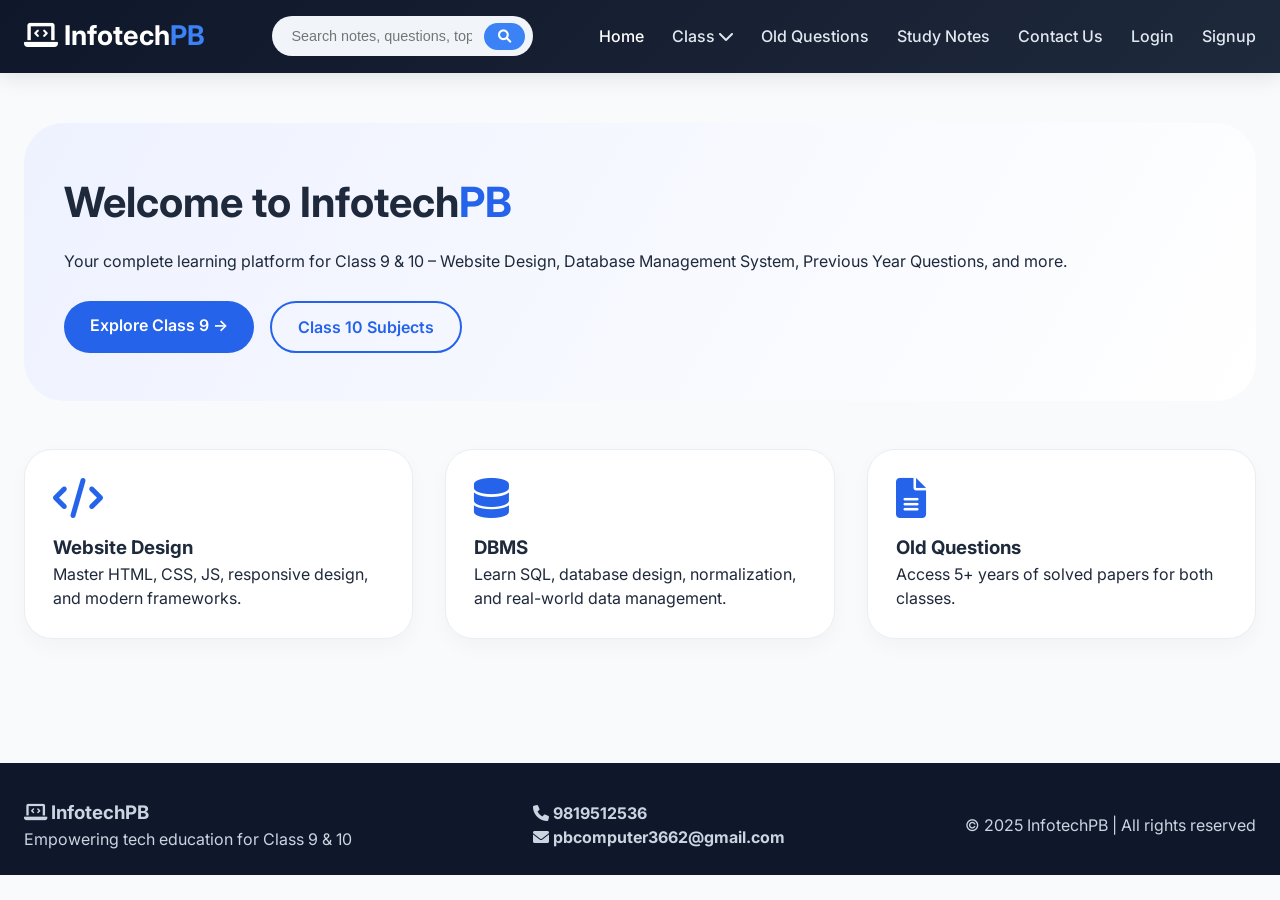
==== index.html @ 0914039e "Add files via upload" ====
<!DOCTYPE html>
<html lang="en">
<head>
    <meta charset="UTF-8">
    <meta name="viewport" content="width=device-width, initial-scale=1.0, viewport-fit=cover">
    <title>InfotechPB | Class 9 & 10 Tech Hub</title>
    <link href="https://fonts.googleapis.com/css2?family=Inter:opsz,wght@14..32,300;400;600;700&display=swap" rel="stylesheet">
    <link rel="stylesheet" href="https://cdnjs.cloudflare.com/ajax/libs/font-awesome/6.0.0-beta3/css/all.min.css">
    <link rel="stylesheet" href="style.css">
</head>
<body>
    <header class="header">
        <div class="container header-flex">
            <div class="logo">
                <h1><i class="fas fa-laptop-code"></i> Infotech<span>PB</span></h1>
            </div>
            <div class="search-mobile-wrap">
                <div class="search-bar">
                    <input type="text" id="searchInput" placeholder="Search notes, questions, topics...">
                    <button id="searchBtn"><i class="fas fa-search"></i></button>
                </div>
            </div>
            <button class="mobile-toggle" id="mobileToggle"><i class="fas fa-bars"></i></button>
            <nav class="nav-menu" id="navMenu">
                <ul class="nav-list">
                    <li><a href="#" data-section="home" class="nav-link active">Home</a></li>
                    <li class="dropdown" id="classDropdown">
                        <a href="#" class="dropdown-trigger" id="classTrigger">Class <i class="fas fa-chevron-down"></i></a>
                        <ul class="dropdown-menu" id="classSubmenu">
                            <li><a href="#" data-section="class9">Class 9 (Web Design + DBMS)</a></li>
                            <li><a href="#" data-section="class10">Class 10 (Advanced)</a></li>
                        </ul>
                    </li>
                    <li><a href="#" data-section="oldquestions" class="nav-link">Old Questions</a></li>
                    <li><a href="#" data-section="resources" class="nav-link">Study Notes</a></li>
                    <li><a href="#" data-section="contact" class="nav-link">Contact Us</a></li>
                    <li><a href="#" data-section="login" class="nav-link">Login</a></li>
                    <li><a href="#" data-section="signup" class="nav-link">Signup</a></li>
                </ul>
            </nav>
        </div>
        <div class="mobile-search-row" id="mobileSearchRow">
            <div class="search-bar">
                <input type="text" id="mobileSearchInput" placeholder="Search...">
                <button id="mobileSearchBtn"><i class="fas fa-search"></i></button>
            </div>
        </div>
    </header>

    <div id="searchResultsPanel" class="search-results-panel" style="display: none;">
        <div class="results-header"><span><i class="fas fa-search"></i> Search Results</span><button id="closeSearchResults"><i class="fas fa-times"></i></button></div>
        <div id="searchResultsContent"></div>
    </div>

    <main class="main-content">
        <!-- HOME Section -->
        <section id="home-section" class="page-section active-section">
            <div class="hero">
                <h2>Welcome to Infotech<span>PB</span></h2>
                <p>Your complete learning platform for Class 9 & 10 – Website Design, Database Management System, Previous Year Questions, and more.</p>
                <div class="hero-buttons">
                    <a href="#" data-section="class9" class="btn btn-primary">Explore Class 9 →</a>
                    <a href="#" data-section="class10" class="btn btn-outline">Class 10 Subjects</a>
                </div>
            </div>
            <div class="features-grid">
                <div class="feature-card"><i class="fas fa-code"></i><h3>Website Design</h3><p>Master HTML, CSS, JS, responsive design, and modern frameworks.</p></div>
                <div class="feature-card"><i class="fas fa-database"></i><h3>DBMS</h3><p>Learn SQL, database design, normalization, and real-world data management.</p></div>
                <div class="feature-card"><i class="fas fa-file-alt"></i><h3>Old Questions</h3><p>Access 5+ years of solved papers for both classes.</p></div>
            </div>
        </section>

        <!-- CLASS 9 - expanded with more info -->
        <section id="class9-section" class="page-section">
            <h2 class="section-title"><i class="fas fa-graduation-cap"></i> Class 9 - Complete Syllabus</h2>
            <div class="subjects-grid">
                <div class="subject-card">
                    <i class="fab fa-html5"></i>
                    <h3>Website Design (Full Course)</h3>
                    <p><strong>Topics covered:</strong></p>
                    <ul class="topic-list">
                        <li>HTML5 semantic elements & forms</li>
                        <li>CSS3 – Flexbox, Grid, Animations</li>
                        <li>Responsive Web Design (Media Queries)</li>
                        <li>JavaScript basics – DOM, events, validation</li>
                        <li>Introduction to Bootstrap / Tailwind</li>
                        <li>Hosting a website (GitHub Pages, Netlify)</li>
                    </ul>
                </div>
                <div class="subject-card">
                    <i class="fas fa-database"></i>
                    <h3>Database Management System (DBMS)</h3>
                    <ul class="topic-list">
                        <li>File system vs DBMS, advantages</li>
                        <li>ER diagrams, relational model</li>
                        <li>SQL – DDL, DML, DCL, Joins, Subqueries</li>
                        <li>Normalization (1NF, 2NF, 3NF)</li>
                        <li>Transactions and ACID properties</li>
                        <li>Introduction to MySQL / PostgreSQL</li>
                    </ul>
                </div>
            </div>
            <div class="extra-resources">
                <p><i class="fas fa-chalkboard-user"></i> <strong>Extra:</strong> Download practical lab manuals, project ideas (e.g., student database, personal portfolio website).</p>
            </div>
        </section>

        <!-- CLASS 10 - expanded -->
        <section id="class10-section" class="page-section">
            <h2 class="section-title"><i class="fas fa-rocket"></i> Class 10 - Advanced & Board Prep</h2>
            <div class="subjects-grid">
                <div class="subject-card"><i class="fas fa-globe"></i><h3>Advanced Web Design</h3><p>JavaScript ES6+, React basics, API fetching, responsive frameworks, deployment strategies.</p></div>
                <div class="subject-card"><i class="fas fa-server"></i><h3>Advanced DBMS</h3><p>Stored procedures, triggers, indexing, query optimization, NoSQL (MongoDB overview).</p></div>
                <div class="subject-card"><i class="fas fa-project-diagram"></i><h3>Software Engineering</h3><p>SDLC models, agile methodology, UML diagrams, project documentation.</p></div>
            </div>
        </section>

        <!-- OLD QUESTIONS - more questions added -->
        <section id="oldquestions-section" class="page-section">
            <h2 class="section-title"><i class="fas fa-history"></i> Previous Year Question Bank</h2>
            <div class="questions-list">
                <div class="question-card"><h3>📘 Class 9 - Website Design (Annual Exam 2024)</h3><p>Full paper with 8 questions: HTML structure, CSS selectors, responsive navbar, JavaScript form validation, and flexbox layout.</p><a href="#" class="btn-sm">Download PDF</a></div>
                <div class="question-card"><h3>🗄️ Class 9 - DBMS (Term II 2023)</h3><p>Define DBMS, RDBMS. Write SQL for student table. Explain primary key, foreign key. Normalization example.</p><a href="#" class="btn-sm">Get Question Bank</a></div>
                <div class="question-card"><h3>🌐 Class 10 - Web Tech (Board Practice Set 2024)</h3><p>Difference between CSS Grid and Flexbox. Create a responsive registration form. Explain event bubbling.</p><a href="#" class="btn-sm">Download Set</a></div>
                <div class="question-card"><h3>💾 Class 10 - DBMS (Pre-Board 2024)</h3><p>ACID properties, join types, subqueries, normalization up to 3NF. Write SQL queries for employee database.</p><a href="#" class="btn-sm">View Paper</a></div>
                <div class="question-card"><h3>📝 Class 9 - Combined (Web + DB) Half-Yearly 2025</h3><p>20 MCQs + 5 long answers: web hosting, SQL injection, CSS transitions, database integrity.</p><a href="#" class="btn-sm">Get Paper</a></div>
            </div>
        </section>

        <!-- NEW: STUDY NOTES / RESOURCES SECTION -->
        <section id="resources-section" class="page-section">
            <h2 class="section-title"><i class="fas fa-book-open"></i> Free Study Notes & Resources</h2>
            <div class="resources-grid">
                <div class="resource-card"><i class="fas fa-file-pdf"></i><h3>Website Design Notes</h3><p>Complete HTML/CSS cheatsheet, JS snippets, responsive templates.</p><a href="#" class="btn-sm">Download</a></div>
                <div class="resource-card"><i class="fas fa-database"></i><h3>DBMS Handwritten Notes</h3><p>ER diagrams, SQL commands with examples, normalization steps.</p><a href="#" class="btn-sm">Get Notes</a></div>
                <div class="resource-card"><i class="fas fa-video"></i><h3>Video Tutorials</h3><p>YouTube playlist links for web design and database concepts.</p><a href="#" class="btn-sm">Watch Now</a></div>
            </div>
        </section>

        <!-- CONTACT US (phone & email prominent) -->
        <section id="contact-section" class="page-section">
            <h2 class="section-title"><i class="fas fa-headset"></i> Get in Touch</h2>
            <div class="contact-wrapper">
                <div class="contact-info">
                    <div class="contact-detail"><i class="fas fa-phone-alt"></i><div><h4>Call / WhatsApp</h4><p><a href="tel:9819512536">9819512536</a></p></div></div>
                    <div class="contact-detail"><i class="fas fa-envelope"></i><div><h4>Email Us</h4><p><a href="mailto:pbcomputer3662@gmail.com">pbcomputer3662@gmail.com</a></p></div></div>
                    <div class="contact-detail"><i class="fas fa-map-marker-alt"></i><div><h4>Location</h4><p>PB Computer Institute, Nepal (Online & Offline classes)</p></div></div>
                </div>
                <div class="contact-note">
                    <p><i class="fas fa-graduation-cap"></i> Have doubts? Call us directly or email. We provide free demo classes and doubt-clearing sessions.</p>
                </div>
            </div>
        </section>

        <!-- LOGIN / SIGNUP (unchanged demo) -->
        <section id="login-section" class="page-section"><div class="form-container"><h2><i class="fas fa-sign-in-alt"></i> Login</h2><form id="loginForm"><div class="input-group"><label>Email</label><input type="text" id="loginUser" required></div><div class="input-group"><label>Password</label><input type="password" id="loginPass" required></div><button type="submit" class="btn btn-primary full-width">Login</button><p class="form-footer">Demo: any credentials</p></form></div></section>
        <section id="signup-section" class="page-section"><div class="form-container"><h2><i class="fas fa-user-plus"></i> Sign Up</h2><form id="signupForm"><div class="input-group"><label>Full Name</label><input type="text" id="signupName" required></div><div class="input-group"><label>Email</label><input type="email" id="signupEmail" required></div><div class="input-group"><label>Password</label><input type="password" id="signupPass" required></div><div class="input-group"><label>Confirm</label><input type="password" id="signupConfirm" required></div><button type="submit" class="btn btn-primary full-width">Create Account</button><p class="form-footer">Join for free resources</p></form></div></section>
    </main>

    <footer class="footer">
        <div class="container footer-content">
            <div class="footer-brand"><h3><i class="fas fa-laptop-code"></i> InfotechPB</h3><p>Empowering tech education for Class 9 & 10</p></div>
            <div class="footer-contact"><p><i class="fas fa-phone"></i> <strong>9819512536</strong></p><p><i class="fas fa-envelope"></i> <strong>pbcomputer3662@gmail.com</strong></p></div>
            <div class="footer-copyright"><p>&copy; 2025 InfotechPB | All rights reserved</p></div>
        </div>
    </footer>

    <script src="script.js"></script>
</body>
</html>
---- style.css ----
* {
    margin: 0;
    padding: 0;
    box-sizing: border-box;
}
body {
    font-family: 'Inter', sans-serif;
    background: #f9fafc;
    color: #1e293b;
    line-height: 1.5;
}
.container {
    max-width: 1280px;
    margin: 0 auto;
    padding: 0 24px;
}
.header {
    background: linear-gradient(135deg, #0f172a 0%, #1e293b 100%);
    color: white;
    position: sticky;
    top: 0;
    z-index: 1000;
    box-shadow: 0 4px 20px rgba(0,0,0,0.1);
}
.header-flex {
    display: flex;
    justify-content: space-between;
    align-items: center;
    flex-wrap: wrap;
    padding: 16px 24px;
}
.logo h1 {
    font-size: 1.7rem;
    font-weight: 700;
}
.logo span {
    color: #3b82f6;
}
.search-bar {
    display: flex;
    align-items: center;
    background: white;
    border-radius: 60px;
    padding: 4px 8px;
    background: #f1f5f9;
    min-width: 240px;
}
.search-bar input {
    border: none;
    background: transparent;
    padding: 8px 12px;
    font-size: 0.9rem;
    width: 100%;
    outline: none;
}
.search-bar button {
    background: #3b82f6;
    border: none;
    color: white;
    padding: 6px 14px;
    border-radius: 40px;
    cursor: pointer;
}
.search-bar button:hover {
    background: #2563eb;
}
.nav-list {
    display: flex;
    list-style: none;
    gap: 28px;
    align-items: center;
}
.nav-list li a {
    color: #e2e8f0;
    text-decoration: none;
    font-weight: 500;
    transition: 0.2s;
}
.nav-list li a:hover, .nav-list li a.active {
    color: white;
}
.dropdown {
    position: relative;
}
.dropdown-menu {
    position: absolute;
    top: 35px;
    left: 0;
    background: white;
    box-shadow: 0 8px 20px rgba(0,0,0,0.12);
    border-radius: 14px;
    list-style: none;
    padding: 12px 0;
    min-width: 210px;
    opacity: 0;
    visibility: hidden;
    transform: translateY(-8px);
    transition: all 0.2s ease;
}
.dropdown-menu.show {
    opacity: 1;
    visibility: visible;
    transform: translateY(0);
}
.dropdown-menu li a {
    color: #1e293b;
    padding: 10px 20px;
    display: block;
}
.dropdown-menu li a:hover {
    background: #eef2ff;
    color: #2563eb;
}
.mobile-toggle {
    background: none;
    border: none;
    color: white;
    font-size: 1.6rem;
    cursor: pointer;
    display: none;
}
.mobile-search-row {
    display: none;
    padding: 12px 24px;
    background: #0f172a;
}
.main-content {
    min-height: 70vh;
    padding: 50px 24px;
    max-width: 1280px;
    margin: 0 auto;
}
.page-section {
    display: none;
    animation: fadeIn 0.3s ease;
}
.active-section {
    display: block;
}
@keyframes fadeIn {
    from { opacity: 0; transform: translateY(10px);}
    to { opacity: 1; transform: translateY(0);}
}
.section-title {
    font-size: 2rem;
    margin-bottom: 32px;
    border-left: 5px solid #3b82f6;
    padding-left: 20px;
    font-weight: 700;
}
.hero {
    background: linear-gradient(120deg, #eef2ff, #ffffff);
    border-radius: 40px;
    padding: 48px 40px;
    margin-bottom: 48px;
}
.hero h2 {
    font-size: 2.6rem;
    margin-bottom: 16px;
}
.hero span {
    color: #2563eb;
}
.hero-buttons {
    margin-top: 28px;
    display: flex;
    gap: 16px;
    flex-wrap: wrap;
}
.btn {
    display: inline-block;
    padding: 12px 26px;
    border-radius: 40px;
    font-weight: 600;
    text-decoration: none;
}
.btn-primary {
    background: #2563eb;
    color: white;
}
.btn-primary:hover {
    background: #1d4ed8;
}
.btn-outline {
    border: 2px solid #2563eb;
    color: #2563eb;
    background: transparent;
}
.features-grid, .subjects-grid, .resources-grid {
    display: grid;
    grid-template-columns: repeat(auto-fit, minmax(280px, 1fr));
    gap: 32px;
    margin-top: 20px;
}
.feature-card, .subject-card, .resource-card {
    background: white;
    border-radius: 28px;
    padding: 28px;
    box-shadow: 0 8px 20px rgba(0,0,0,0.03);
    border: 1px solid #e9eef3;
}
.feature-card i, .subject-card i, .resource-card i {
    font-size: 2.5rem;
    color: #2563eb;
    margin-bottom: 16px;
}
.topic-list {
    margin-top: 12px;
    padding-left: 20px;
    list-style: disc;
    color: #334155;
}
.questions-list {
    display: flex;
    flex-direction: column;
    gap: 24px;
}
.question-card {
    background: white;
    border-radius: 24px;
    padding: 24px;
    border-left: 6px solid #3b82f6;
    box-shadow: 0 2px 8px rgba(0,0,0,0.02);
}
.btn-sm {
    display: inline-block;
    margin-top: 12px;
    background: #eef2ff;
    padding: 6px 14px;
    border-radius: 30px;
    font-size: 0.8rem;
    color: #2563eb;
    text-decoration: none;
}
.contact-wrapper {
    background: white;
    border-radius: 32px;
    padding: 40px;
    box-shadow: 0 12px 30px rgba(0,0,0,0.05);
}
.contact-info {
    display: flex;
    flex-wrap: wrap;
    gap: 40px;
    justify-content: space-between;
}
.contact-detail {
    display: flex;
    align-items: center;
    gap: 18px;
}
.contact-detail i {
    font-size: 2.2rem;
    color: #2563eb;
}
.contact-detail a {
    color: #1e293b;
    text-decoration: none;
    font-weight: 600;
}
.contact-note {
    margin-top: 32px;
    background: #f1f5f9;
    padding: 20px;
    border-radius: 28px;
    text-align: center;
}
.form-container {
    max-width: 520px;
    margin: 0 auto;
    background: white;
    border-radius: 32px;
    padding: 40px 36px;
    box-shadow: 0 12px 30px rgba(0,0,0,0.08);
}
.input-group {
    margin-bottom: 22px;
}
.input-group label {
    display: block;
    font-weight: 600;
    margin-bottom: 8px;
}
.input-group input {
    width: 100%;
    padding: 14px 18px;
    border: 1px solid #cbd5e1;
    border-radius: 28px;
}
.full-width {
    width: 100%;
    text-align: center;
}
.form-footer {
    margin-top: 20px;
    text-align: center;
    color: #64748b;
    font-size: 0.8rem;
}
.search-results-panel {
    background: white;
    border-radius: 20px;
    max-width: 700px;
    margin: 10px auto 0 auto;
    padding: 16px 20px;
    box-shadow: 0 12px 25px rgba(0,0,0,0.1);
    z-index: 200;
    position: relative;
}
.results-header {
    display: flex;
    justify-content: space-between;
    font-weight: bold;
    border-bottom: 1px solid #e2e8f0;
    padding-bottom: 10px;
    margin-bottom: 12px;
}
#closeSearchResults {
    background: none;
    border: none;
    font-size: 1.2rem;
    cursor: pointer;
}
.footer {
    background: #0f172a;
    color: #cbd5e1;
    padding: 36px 0 24px;
    margin-top: 60px;
}
.footer-content {
    display: flex;
    flex-wrap: wrap;
    justify-content: space-between;
    align-items: center;
    gap: 20px;
}
.extra-resources {
    background: #eef2ff;
    border-radius: 28px;
    margin-top: 40px;
    padding: 20px;
    text-align: center;
}
@media (max-width: 860px) {
    .nav-menu {
        position: fixed;
        top: 72px;
        left: -100%;
        width: 70%;
        height: calc(100% - 72px);
        background: #0f172a;
        transition: 0.3s ease;
        padding: 30px 20px;
        z-index: 999;
    }
    .nav-menu.open {
        left: 0;
    }
    .nav-list {
        flex-direction: column;
        align-items: flex-start;
        gap: 24px;
    }
    .dropdown-menu {
        position: static;
        background: #1e293b;
        margin-top: 10px;
        opacity: 1;
        visibility: hidden;
        display: none;
    }
    .dropdown-menu.show {
        display: block;
        visibility: visible;
    }
    .dropdown-menu li a {
        color: #e2e8f0;
    }
    .mobile-toggle {
        display: block;
    }
    .search-bar {
        display: none;
    }
    .mobile-search-row {
        display: block;
    }
    .hero h2 {
        font-size: 2rem;
    }
    .contact-info {
        flex-direction: column;
    }
}
@media (min-width: 861px) {
    .mobile-search-row {
        display: none;
    }
    .search-mobile-wrap .search-bar {
        display: flex;
    }
}
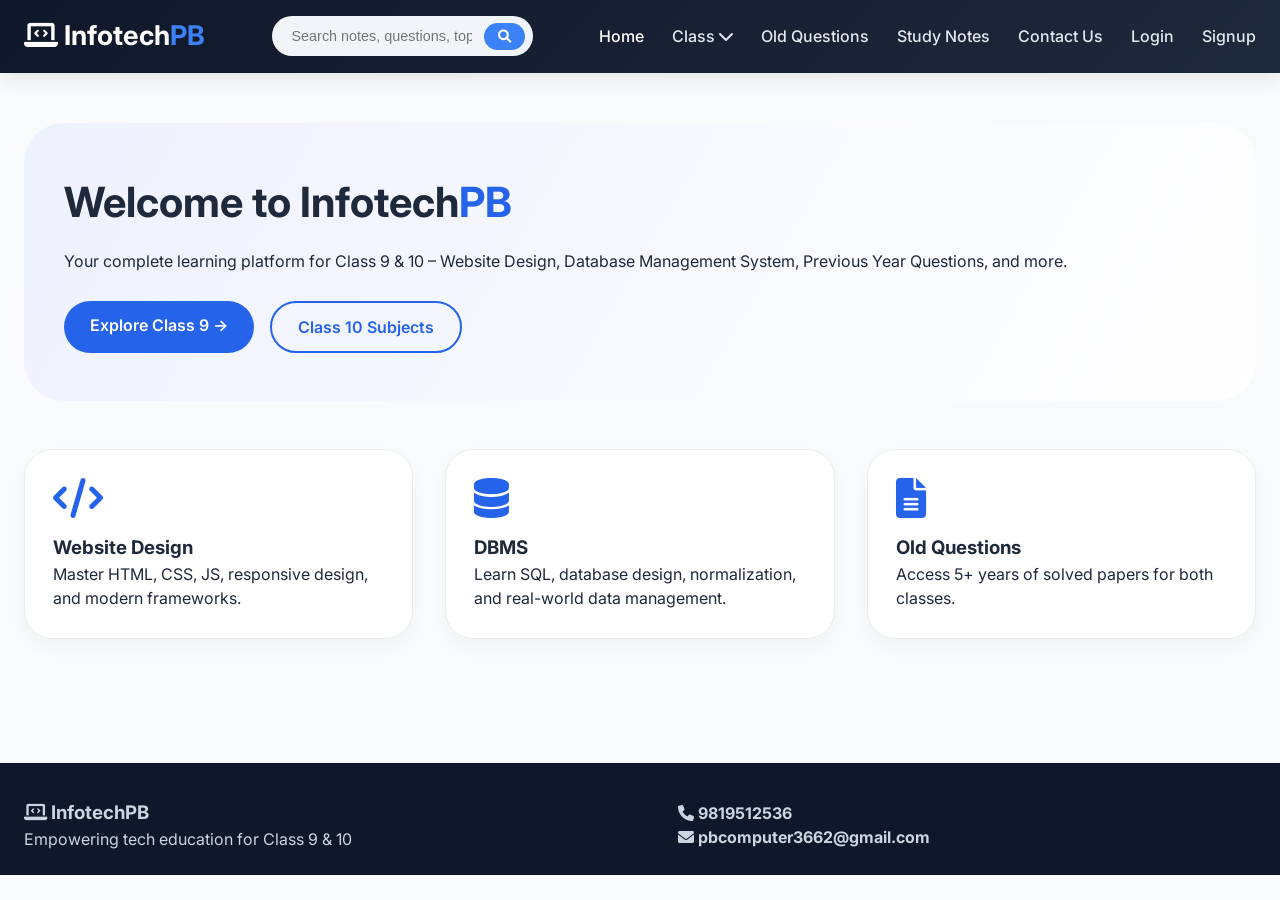
==== commit 3cb00e64: "Update index.html" ====
--- a/index.html
+++ b/index.html
@@ -161,10 +161,10 @@
         <div class="container footer-content">
             <div class="footer-brand"><h3><i class="fas fa-laptop-code"></i> InfotechPB</h3><p>Empowering tech education for Class 9 & 10</p></div>
             <div class="footer-contact"><p><i class="fas fa-phone"></i> <strong>9819512536</strong></p><p><i class="fas fa-envelope"></i> <strong>pbcomputer3662@gmail.com</strong></p></div>
-            <div class="footer-copyright"><p>&copy; 2025 InfotechPB | All rights reserved</p></div>
+            <div class="footer-copyright"></div>
         </div>
     </footer>
 
     <script src="script.js"></script>
 </body>
-</html>+</html>
